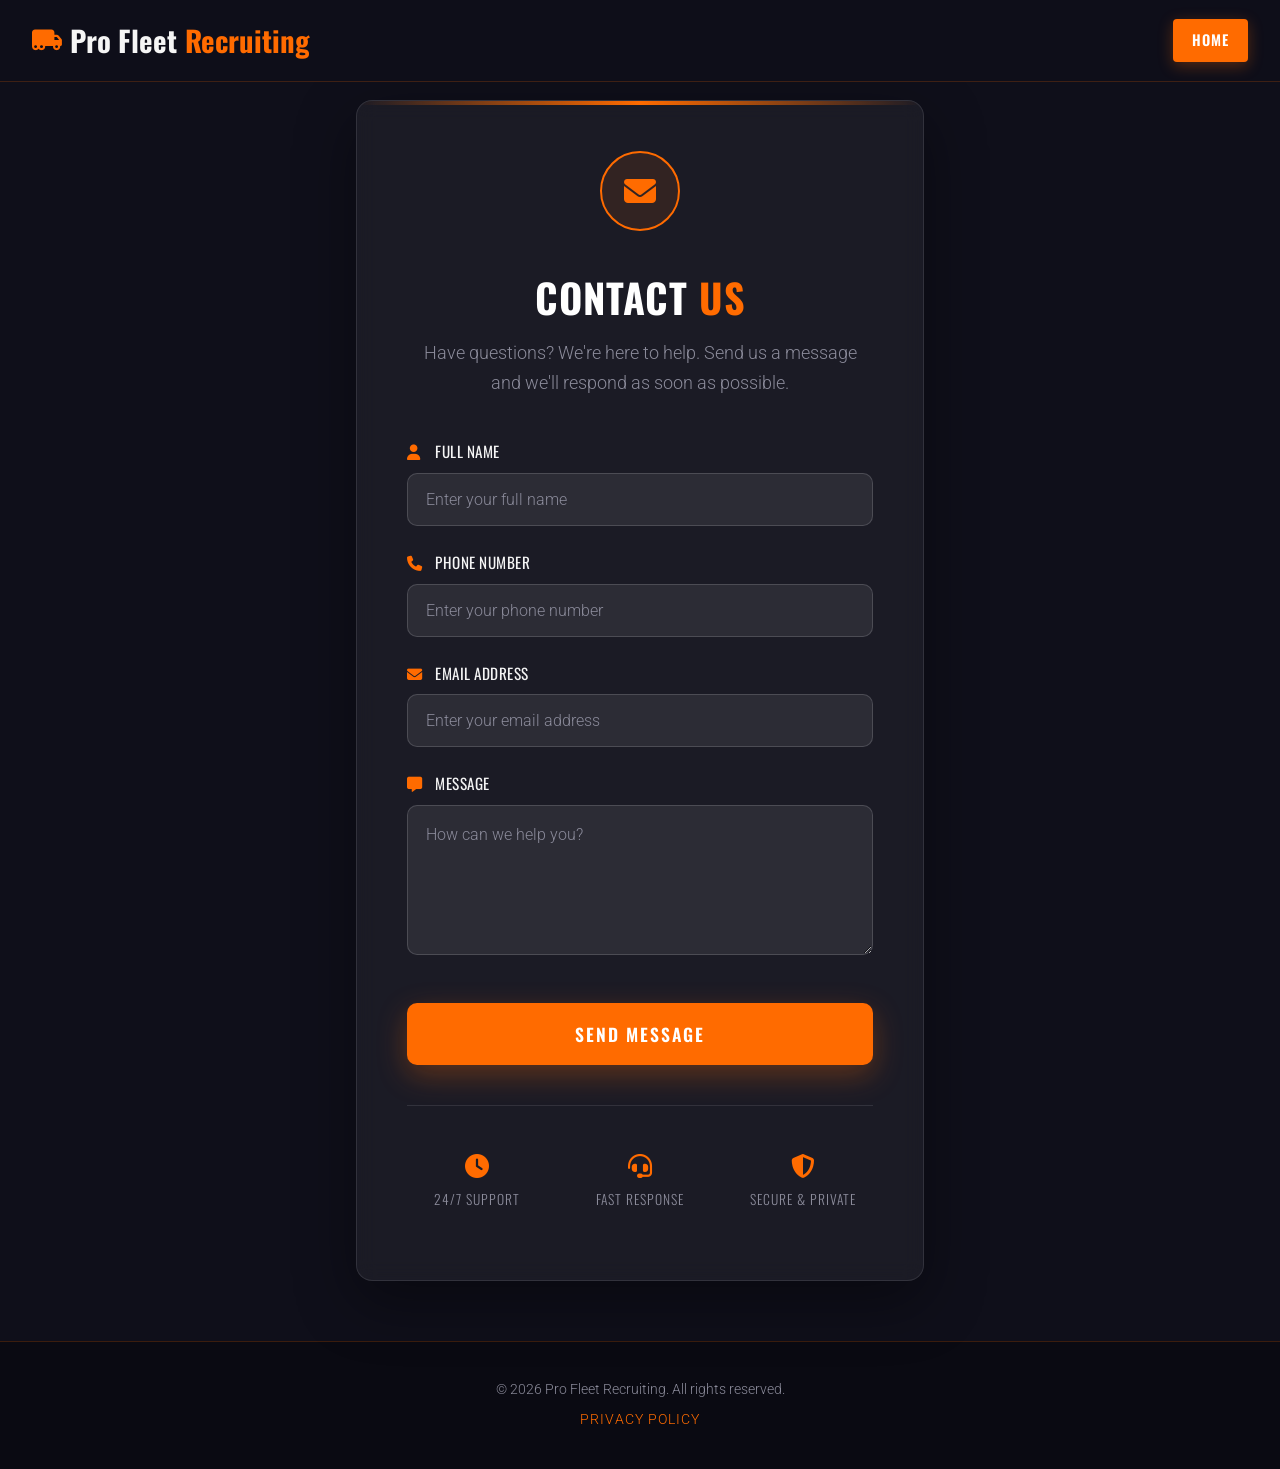
==== contact_us.html @ b858cc83 "Add files via upload" ====
<!DOCTYPE html>
<html lang="en">
  <head>
    <meta charset="UTF-8">
    <title>Contact Us - Pro Fleet Recruiting</title>
    <meta name="viewport" content="width=device-width, initial-scale=1.0, maximum-scale=1.0, user-scalable=no">
    <link rel="preconnect" href="https://fonts.googleapis.com">
    <link rel="preconnect" href="https://fonts.gstatic.com" crossorigin>
    <link href="https://fonts.googleapis.com/css2?family=Oswald:wght@400;500;600;700&family=Inter:wght@300;400;500;600;700&family=Roboto:wght@300;400;500;600&display=swap" rel="stylesheet">
    <link rel="stylesheet" href="https://cdnjs.cloudflare.com/ajax/libs/font-awesome/6.5.1/css/all.min.css"/>
    <style>
      :root {
        --primary: #FF6B00;
        --primary-dark: #E55A00;
        --secondary: #1A1A2E;
        --dark: #0F0F1A;
        --light: #F5F5F5;
        --gray: #8B8B9A;
        --glass: rgba(255, 255, 255, 0.05);
        --input-bg: rgba(255, 255, 255, 0.08);
      }

      * {
        margin: 0;
        padding: 0;
        box-sizing: border-box;
      }

      html {
        scroll-behavior: smooth;
      }

      body {
        font-family: 'Roboto', 'Inter', sans-serif;
        font-weight: 300;
        background-color: var(--dark);
        color: var(--light);
        line-height: 1.7;
        overflow-x: hidden;
        min-height: 100vh;
        display: flex;
        flex-direction: column;
      }

      h1, h2, h3, h4 {
        font-family: 'Oswald', sans-serif;
        text-transform: uppercase;
        letter-spacing: 1px;
      }

      /* Header & Navigation - FULL WIDTH */
      .header {
        position: fixed;
        top: 0;
        left: 0;
        right: 0;
        width: 100%;
        z-index: 1000;
        background: rgba(15, 15, 26, 0.95);
        backdrop-filter: blur(10px);
        border-bottom: 1px solid rgba(255, 107, 0, 0.2);
        transition: all 0.3s ease;
      }

      .header.scrolled {
        background: rgba(15, 15, 26, 0.98);
        box-shadow: 0 4px 30px rgba(0, 0, 0, 0.5);
      }

      .header.fade-out {
        opacity: 0;
        pointer-events: none;
      }

      .header-container {
        max-width: 1400px;
        margin: 0 auto;
        padding: 1rem 2rem;
        display: flex;
        justify-content: space-between;
        align-items: center;
        width: 100%;
      }

      .company {
        font-family: 'Oswald', sans-serif;
        font-size: 1.8rem;
        font-weight: 700;
        color: var(--light);
        text-decoration: none;
        display: flex;
        align-items: center;
        gap: 0.5rem;
        flex-shrink: 0;
      }

      .company span {
        color: var(--primary);
      }

      .company i {
        color: var(--primary);
        font-size: 1.5rem;
      }

      .nav {
        display: flex;
        gap: 1rem;
        align-items: center;
        flex-shrink: 0;
      }

      .nav_btn {
        background: var(--primary);
        color: white;
        padding: 0.6rem 1.2rem;
        border-radius: 4px;
        font-family: 'Oswald', sans-serif;
        font-size: 0.9rem;
        font-weight: 600;
        text-transform: uppercase;
        letter-spacing: 1px;
        text-decoration: none;
        transition: all 0.3s ease;
        box-shadow: 0 4px 15px rgba(255, 107, 0, 0.3);
        position: relative;
        overflow: hidden;
        white-space: nowrap;
        flex-shrink: 0;
      }

      .nav_btn::before {
        content: "";
        position: absolute;
        top: -50%;
        left: -75%;
        width: 50%;
        height: 200%;
        background: linear-gradient(
          120deg,
          rgba(255,255,255,0) 0%,
          rgba(255,255,255,0.4) 50%,
          rgba(255,255,255,0) 100%
        );
        transform: rotate(25deg);
        animation: shine 3s linear infinite;
        z-index: 0;
      }

      @keyframes shine {
        0% {
          transform: translateX(-100%) rotate(25deg);
        }
        100% {
          transform: translateX(300%) rotate(25deg);
        }
      }

      .nav_btn:hover {
        background: var(--primary-dark);
        transform: translateY(-2px) scale(1.05);
        box-shadow: 0 6px 20px rgba(255, 107, 0, 0.4);
      }

      /* Main Content - SEPARATE FROM HEADER */
      .main-content {
        flex: 1;
        padding-top: 100px;
        display: flex;
        align-items: center;
        justify-content: center;
        min-height: calc(100vh - 80px);
        width: 100%;
      }

      .form-wrapper {
        width: 100%;
        max-width: 600px;
        margin: 0 auto;
        padding: 0 1rem;
      }

      .form-container {
        background: var(--glass);
        border: 1px solid rgba(255, 255, 255, 0.1);
        padding: 50px;
        border-radius: 16px;
        box-shadow: 0 20px 60px rgba(0, 0, 0, 0.4);
        backdrop-filter: blur(10px);
        position: relative;
        overflow: hidden;
        margin-bottom: 60px;
      }

      .form-container::before {
        content: '';
        position: absolute;
        top: 0;
        left: 0;
        right: 0;
        height: 4px;
        background: linear-gradient(90deg, transparent, var(--primary), transparent);
      }

      .form-container:hover {
        border-color: rgba(255, 107, 0, 0.3);
        box-shadow: 0 25px 70px rgba(0, 0, 0, 0.5);
      }

      .contact-icon {
        width: 80px;
        height: 80px;
        background: rgba(255, 107, 0, 0.1);
        border: 2px solid var(--primary);
        border-radius: 50%;
        display: flex;
        align-items: center;
        justify-content: center;
        margin: 0 auto 2rem;
        font-size: 2rem;
        color: var(--primary);
        animation: pulse 2s infinite;
      }

      @keyframes pulse {
        0%, 100% { transform: scale(1); box-shadow: 0 0 0 0 rgba(255, 107, 0, 0.4); }
        50% { transform: scale(1.05); box-shadow: 0 0 20px 10px rgba(255, 107, 0, 0); }
      }

      h1 {
        font-size: 2.5rem;
        font-weight: 700;
        text-align: center;
        margin-bottom: 0.5rem;
        color: white;
      }

      h1 span {
        color: var(--primary);
      }

      .form-container > p {
        text-align: center;
        margin-bottom: 2.5rem;
        color: var(--gray);
        font-size: 1.1rem;
      }

      /* Form Inputs */
      .form-group {
        margin-bottom: 1.5rem;
        position: relative;
      }

      .form-group label {
        display: block;
        margin-bottom: 0.5rem;
        color: var(--light);
        font-weight: 400;
        font-size: 0.95rem;
        text-transform: uppercase;
        letter-spacing: 0.5px;
        font-family: 'Oswald', sans-serif;
      }

      .form-group label i {
        color: var(--primary);
        margin-right: 0.5rem;
        width: 20px;
      }

      input[type="text"],
      input[type="email"],
      input[type="tel"],
      textarea {
        width: 100%;
        padding: 16px 18px;
        background: var(--input-bg);
        border: 1px solid rgba(255, 255, 255, 0.15);
        border-radius: 10px;
        color: var(--light);
        font-family: 'Roboto', sans-serif;
        font-size: 1rem;
        font-weight: 300;
        transition: all 0.3s ease;
        box-sizing: border-box;
      }

      textarea {
        min-height: 150px;
        resize: vertical;
        line-height: 1.6;
      }

      input[type="text"]:focus,
      input[type="email"]:focus,
      input[type="tel"]:focus,
      textarea:focus {
        outline: none;
        border-color: var(--primary);
        box-shadow: 0 0 0 4px rgba(255, 107, 0, 0.15);
        background: rgba(255, 255, 255, 0.12);
      }

      input::placeholder,
      textarea::placeholder {
        color: var(--gray);
      }

      /* Submit Button */
      button[type="submit"] {
        font-family: 'Oswald', sans-serif;
        background: var(--primary);
        color: white;
        border: none;
        padding: 18px 48px;
        font-size: 1.1rem;
        font-weight: 600;
        text-transform: uppercase;
        letter-spacing: 2px;
        border-radius: 10px;
        cursor: pointer;
        transition: all 0.3s ease;
        box-shadow: 0 10px 30px rgba(255, 107, 0, 0.3);
        display: block;
        margin: 2.5rem auto 0;
        position: relative;
        overflow: hidden;
        width: 100%;
      }

      button[type="submit"]::before {
        content: "";
        position: absolute;
        top: -50%;
        left: -75%;
        width: 50%;
        height: 200%;
        background: linear-gradient(
          120deg,
          rgba(255,255,255,0) 0%,
          rgba(255,255,255,0.4) 50%,
          rgba(255,255,255,0) 100%
        );
        transform: rotate(25deg);
        animation: shine 3s linear infinite;
      }

      button[type="submit"]:hover {
        background: var(--primary-dark);
        transform: translateY(-3px);
        box-shadow: 0 15px 40px rgba(255, 107, 0, 0.4);
      }

      button[type="submit"]:active {
        transform: translateY(-1px);
      }

      /* Contact Info Box */
      .contact-info {
        display: grid;
        grid-template-columns: repeat(3, 1fr);
        gap: 1.5rem;
        margin-top: 2.5rem;
        padding-top: 2rem;
        border-top: 1px solid rgba(255, 255, 255, 0.1);
      }

      .info-item {
        text-align: center;
        padding: 1rem;
      }

      .info-item i {
        font-size: 1.5rem;
        color: var(--primary);
        margin-bottom: 0.5rem;
        display: block;
      }

      .info-item span {
        font-size: 0.85rem;
        color: var(--gray);
        text-transform: uppercase;
        letter-spacing: 1px;
        font-family: 'Oswald', sans-serif;
      }

      /* Footer */
      .site-footer {
        background: #0a0a12;
        padding: 2rem;
        border-top: 1px solid rgba(255, 107, 0, 0.2);
        text-align: center;
        width: 100%;
      }

      .site-footer p {
        color: var(--gray);
        font-size: 0.9rem;
        margin: 0.3rem 0;
      }

      .footer-links a {
        color: var(--primary);
        text-decoration: none;
        font-size: 0.85rem;
        letter-spacing: 1px;
        text-transform: uppercase;
        transition: 0.3s ease;
      }

      .footer-links a:hover {
        color: var(--primary-dark);
        text-decoration: underline;
      }

      /* Mobile Optimizations */
      @media (max-width: 968px) {
        .header-container {
          padding: 0.8rem 1rem;
        }

        .company {
          font-size: 1.4rem;
        }

        .company i {
          font-size: 1.2rem;
        }

        .nav {
          gap: 0.75rem;
        }

        .nav_btn {
          padding: 0.5rem 1rem;
          font-size: 0.8rem;
        }

        .main-content {
          padding-top: 80px;
        }

        .form-wrapper {
          padding: 0 1rem;
        }

        .form-container {
          padding: 40px 30px;
          margin-bottom: 40px;
        }

        h1 {
          font-size: 2rem;
        }

        .contact-icon {
          width: 70px;
          height: 70px;
          font-size: 1.75rem;
        }

        .contact-info {
          grid-template-columns: 1fr;
          gap: 1rem;
        }
      }

      @media (max-width: 480px) {
        .header-container {
          padding: 0.6rem 0.75rem;
        }

        .company {
          font-size: 1.1rem;
        }

        .company i {
          font-size: 1rem;
        }

        .nav {
          gap: 0.5rem;
        }

        .nav_btn {
          padding: 0.4rem 0.8rem;
          font-size: 0.75rem;
        }

        .main-content {
          padding-top: 70px;
        }

        .form-wrapper {
          padding: 0 0.75rem;
        }

        .form-container {
          padding: 30px 20px;
          margin-bottom: 30px;
          border-radius: 12px;
        }

        .contact-icon {
          width: 60px;
          height: 60px;
          font-size: 1.5rem;
          margin-bottom: 1.5rem;
        }

        h1 {
          font-size: 1.6rem;
        }

        .form-container > p {
          font-size: 0.95rem;
          margin-bottom: 2rem;
        }

        input[type="text"],
        input[type="email"],
        input[type="tel"],
        textarea {
          padding: 14px 16px;
          font-size: 0.95rem;
        }

        textarea {
          min-height: 120px;
        }

        button[type="submit"] {
          padding: 16px 36px;
          font-size: 1rem;
        }

        .info-item i {
          font-size: 1.25rem;
        }

        .info-item span {
          font-size: 0.8rem;
        }
      }

      @media (max-width: 360px) {
        .header-container {
          padding: 0.5rem 0.5rem;
        }

        .company {
          font-size: 1rem;
        }

        .nav_btn {
          padding: 0.35rem 0.6rem;
          font-size: 0.7rem;
        }

        .form-wrapper {
          padding: 0 0.5rem;
        }

        .form-container {
          padding: 25px 15px;
          margin-bottom: 20px;
        }

        .contact-icon {
          width: 50px;
          height: 50px;
          font-size: 1.25rem;
        }

        h1 {
          font-size: 1.4rem;
        }

        .form-group {
          margin-bottom: 1.25rem;
        }

        .form-group label {
          font-size: 0.85rem;
        }

        button[type="submit"] {
          padding: 14px 28px;
          font-size: 0.95rem;
        }
      }

      @media (max-width: 320px) {
        .company {
          font-size: 0.9rem;
        }

        .nav {
          gap: 0.35rem;
        }

        .nav_btn {
          padding: 0.3rem 0.5rem;
          font-size: 0.65rem;
        }
      }
    </style>
  </head>
  <body>

    <!-- Header - FULL WIDTH, outside any container -->
    <header class="header" id="header">
      <div class="header-container">
        <a href="index.html" class="company">
          <i class="fas fa-truck-moving"></i>
          Pro Fleet <span>Recruiting</span>
        </a>
        
        <nav class="nav">
          <a href="index.html" class="nav_btn">Home</a>
        </nav>
      </div>
    </header>

    <!-- Main Content - SEPARATE from header -->
    <main class="main-content">
      <div class="form-wrapper">
        <div class="form-container">
          <div class="contact-icon">
            <i class="fas fa-envelope"></i>
          </div>
          
          <h1>Contact <span>Us</span></h1>
          <p>Have questions? We're here to help. Send us a message and we'll respond as soon as possible.</p>

          <form action="https://formspree.io/f/mpqowalr" method="POST">
            
            <div class="form-group">
              <label for="full_name"><i class="fas fa-user"></i>Full Name</label>
              <input type="text" id="full_name" name="full_name" placeholder="Enter your full name" required>
            </div>

            <div class="form-group">
              <label for="phone"><i class="fas fa-phone"></i>Phone Number</label>
              <input type="tel" id="phone" name="phone" placeholder="Enter your phone number" required>
            </div>

            <div class="form-group">
              <label for="email"><i class="fas fa-envelope"></i>Email Address</label>
              <input type="email" id="email" name="email" placeholder="Enter your email address" required>
            </div>

            <div class="form-group">
              <label for="message"><i class="fas fa-comment-alt"></i>Message</label>
              <textarea id="message" name="message" placeholder="How can we help you?" required></textarea>
            </div>

            <input type="hidden" name="_subject" value="New Contact Form Submission">
            <input type="hidden" name="_next" value="https://profleetrecruiting.com/thank-you.html">

            <button type="submit">Send Message</button>
          </form>

          <div class="contact-info">
            <div class="info-item">
              <i class="fas fa-clock"></i>
              <span>24/7 Support</span>
            </div>
            <div class="info-item">
              <i class="fas fa-headset"></i>
              <span>Fast Response</span>
            </div>
            <div class="info-item">
              <i class="fas fa-shield-alt"></i>
              <span>Secure & Private</span>
            </div>
          </div>
        </div>
      </div>
    </main>

    <!-- Footer - FULL WIDTH -->
    <footer class="site-footer">
      <p>&copy; 2026 Pro Fleet Recruiting. All rights reserved.</p>

      <p class="footer-links">
        <a href="privacypolicy.html">Privacy Policy</a>
      </p>
    </footer>

    <!-- Header Scroll Effect -->
    <script>
      let lastScrollY = window.scrollY;
      const header = document.getElementById('header');

      window.addEventListener('scroll', () => {
        const currentScrollY = window.scrollY;

        // Add scrolled class for background change
        if (currentScrollY > 50) {
          header.classList.add('scrolled');
        } else {
          header.classList.remove('scrolled');
        }

        // Fade out when scrolling down, fade in when scrolling up
        if (currentScrollY > lastScrollY && currentScrollY > 100) {
          header.classList.add('fade-out');
        } else {
          header.classList.remove('fade-out');
        }
        lastScrollY = currentScrollY;
      });
    </script>
  </body>
</html>
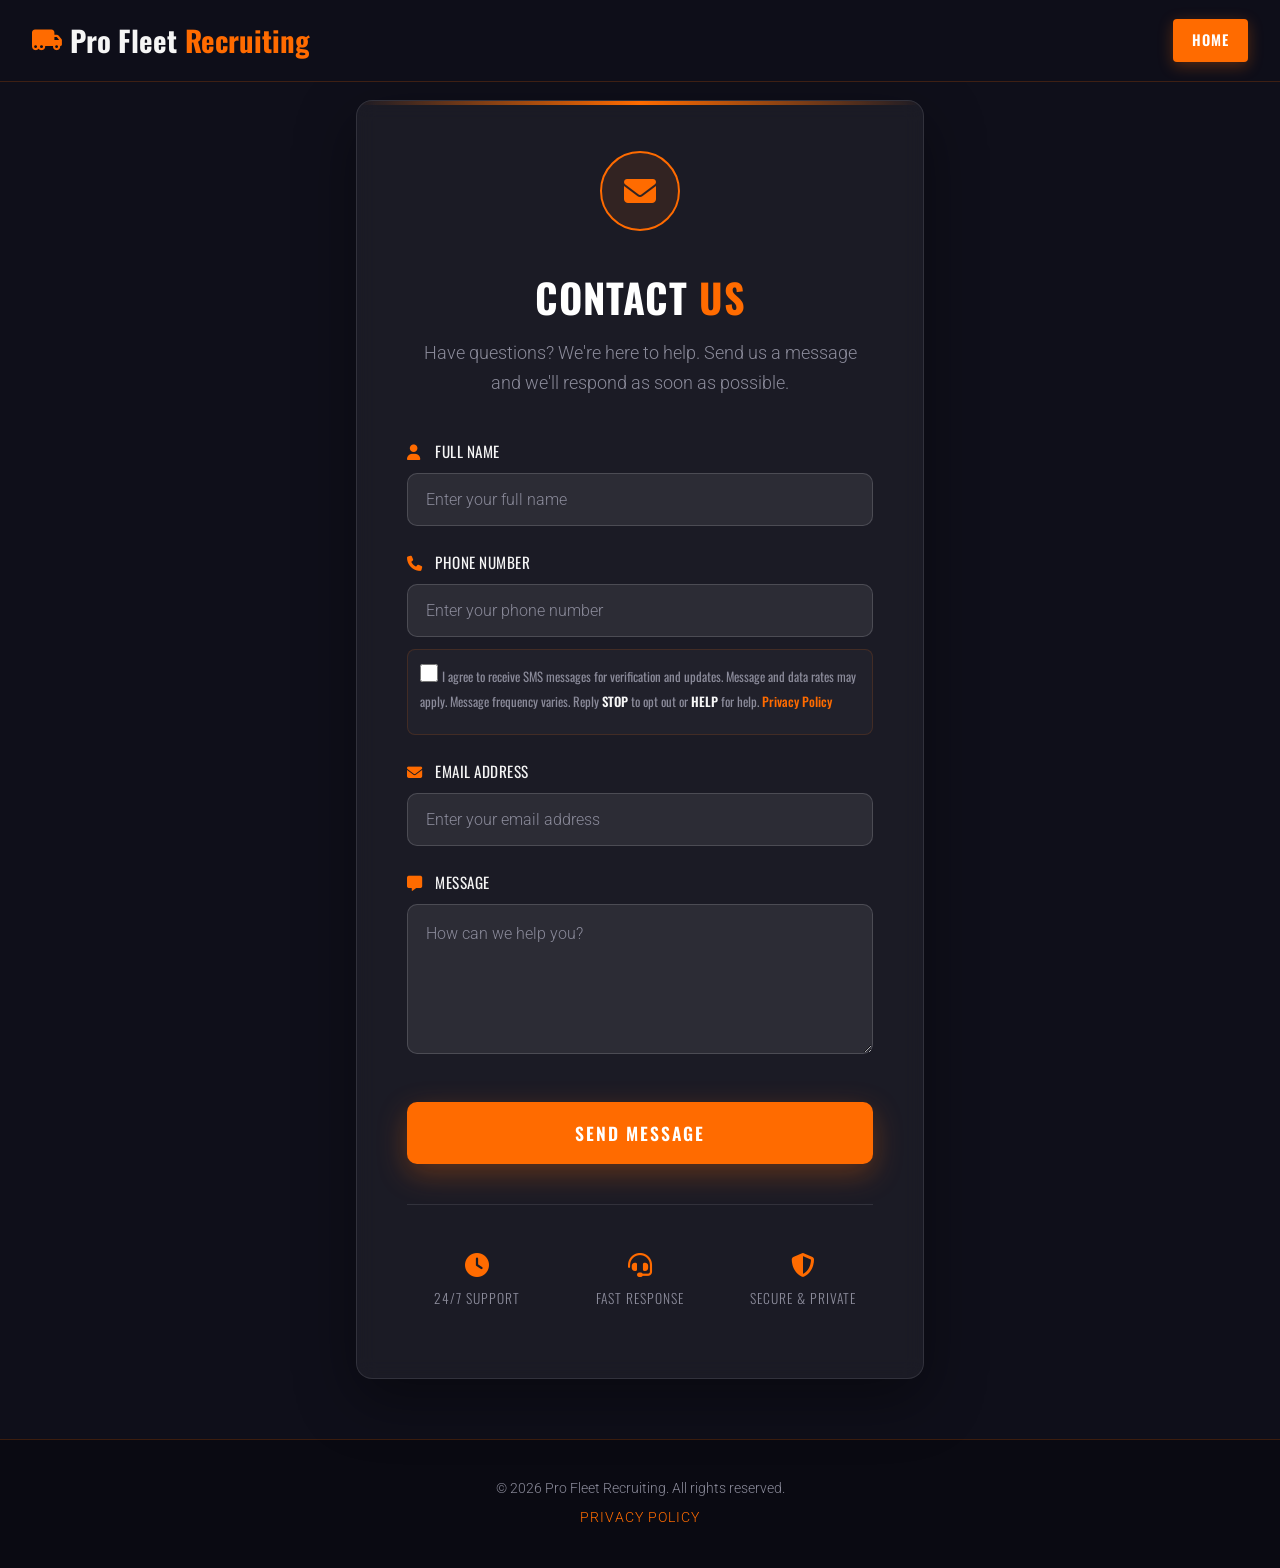
==== commit 14867bf5: "Add files via upload" ====
--- a/contact_us.html
+++ b/contact_us.html
@@ -246,6 +246,73 @@
         font-size: 1.1rem;
       }
 
+
+      /* ============================================
+   SMS CONSENT FIX - Pro Fleet Recruiting
+   ============================================ */
+
+.sms-consent {
+  margin-top: 12px;
+  padding: 12px;
+  background: rgba(255, 255, 255, 0.03);
+  border: 1px solid rgba(255, 107, 0, 0.15);
+  border-radius: 8px;
+}
+
+.sms-consent-label {
+  display: flex;
+  align-items: flex-start;
+  gap: 10px;
+  cursor: pointer;
+}
+
+#smsConsentCheckbox {
+  width: 18px;
+  height: 18px;
+  margin-top: 2px;
+  accent-color: var(--primary);
+  flex-shrink: 0;
+  cursor: pointer;
+}
+
+.sms-consent-text {
+  font-size: 0.8rem;
+  line-height: 1.6;
+  color: var(--gray);
+  text-transform: none;
+  letter-spacing: normal;
+}
+
+/* STOP / HELP emphasis */
+.sms-consent-text strong {
+  color: var(--light);
+  font-weight: 600;
+}
+
+/* Fix purple/blue links - match site orange */
+.sms-consent-text a {
+  color: var(--primary);
+  text-decoration: none;
+  font-weight: 500;
+  border-bottom: 1px solid transparent;
+  transition: all 0.2s ease;
+}
+
+.sms-consent-text a:hover {
+  color: var(--primary-dark);
+  border-bottom-color: var(--primary);
+}
+
+/* Kill any browser default visited purple */
+.sms-consent-text a:link,
+.sms-consent-text a:visited,
+.sms-consent-text a:active,
+.sms-consent-text a:focus {
+  color: var(--primary);
+  text-decoration: none;
+  outline: none;
+}
+
       /* Form Inputs */
       .form-group {
         margin-bottom: 1.5rem;
@@ -388,32 +455,32 @@
 
       /* Footer */
       .site-footer {
-        background: #0a0a12;
-        padding: 2rem;
-        border-top: 1px solid rgba(255, 107, 0, 0.2);
-        text-align: center;
-        width: 100%;
-      }
-
-      .site-footer p {
-        color: var(--gray);
-        font-size: 0.9rem;
-        margin: 0.3rem 0;
-      }
-
-      .footer-links a {
-        color: var(--primary);
-        text-decoration: none;
-        font-size: 0.85rem;
-        letter-spacing: 1px;
-        text-transform: uppercase;
-        transition: 0.3s ease;
-      }
-
-      .footer-links a:hover {
-        color: var(--primary-dark);
-        text-decoration: underline;
-      }
+  background: #0a0a12;
+  padding: 2rem;
+  border-top: 1px solid rgba(255, 107, 0, 0.2);
+  text-align: center;
+  width: 100%;
+}
+
+.site-footer p {
+  color: var(--gray);
+  font-size: 0.9rem;
+  margin: 0.3rem 0;
+}
+
+.footer-links a {
+  color: var(--primary);
+  text-decoration: none;
+  font-size: 0.85rem;
+  letter-spacing: 1px;
+  text-transform: uppercase;
+  transition: 0.3s ease;
+}
+
+.footer-links a:hover {
+  color: var(--primary-dark);
+  text-decoration: underline;
+}
 
       /* Mobile Optimizations */
       @media (max-width: 968px) {
@@ -645,6 +712,15 @@
             <div class="form-group">
               <label for="phone"><i class="fas fa-phone"></i>Phone Number</label>
               <input type="tel" id="phone" name="phone" placeholder="Enter your phone number" required>
+
+              <div class="sms-consent">
+  <label class="sms-consent-label">
+    <input type="checkbox" id="smsConsentCheckbox" name="sms_consent" required>
+    <span class="sms-consent-text">
+      I agree to receive SMS messages for verification and updates. Message and data rates may <br> apply. Message frequency varies. Reply <strong>STOP</strong> to opt out or <strong>HELP</strong> for help. <a href="privacypolicy.html" target="_blank">Privacy Policy</a>
+    </span>
+  </label>
+</div>
             </div>
 
             <div class="form-group">
@@ -682,13 +758,13 @@
     </main>
 
     <!-- Footer - FULL WIDTH -->
-    <footer class="site-footer">
-      <p>&copy; 2026 Pro Fleet Recruiting. All rights reserved.</p>
-
-      <p class="footer-links">
-        <a href="privacypolicy.html">Privacy Policy</a>
-      </p>
-    </footer>
+<footer class="site-footer">
+  <p>&copy; 2026 Pro Fleet Recruiting. All rights reserved.</p>
+
+  <p class="footer-links">
+    <a href="privacypolicy.html">Privacy Policy</a>
+  </p>
+</footer>
 
     <!-- Header Scroll Effect -->
     <script>
